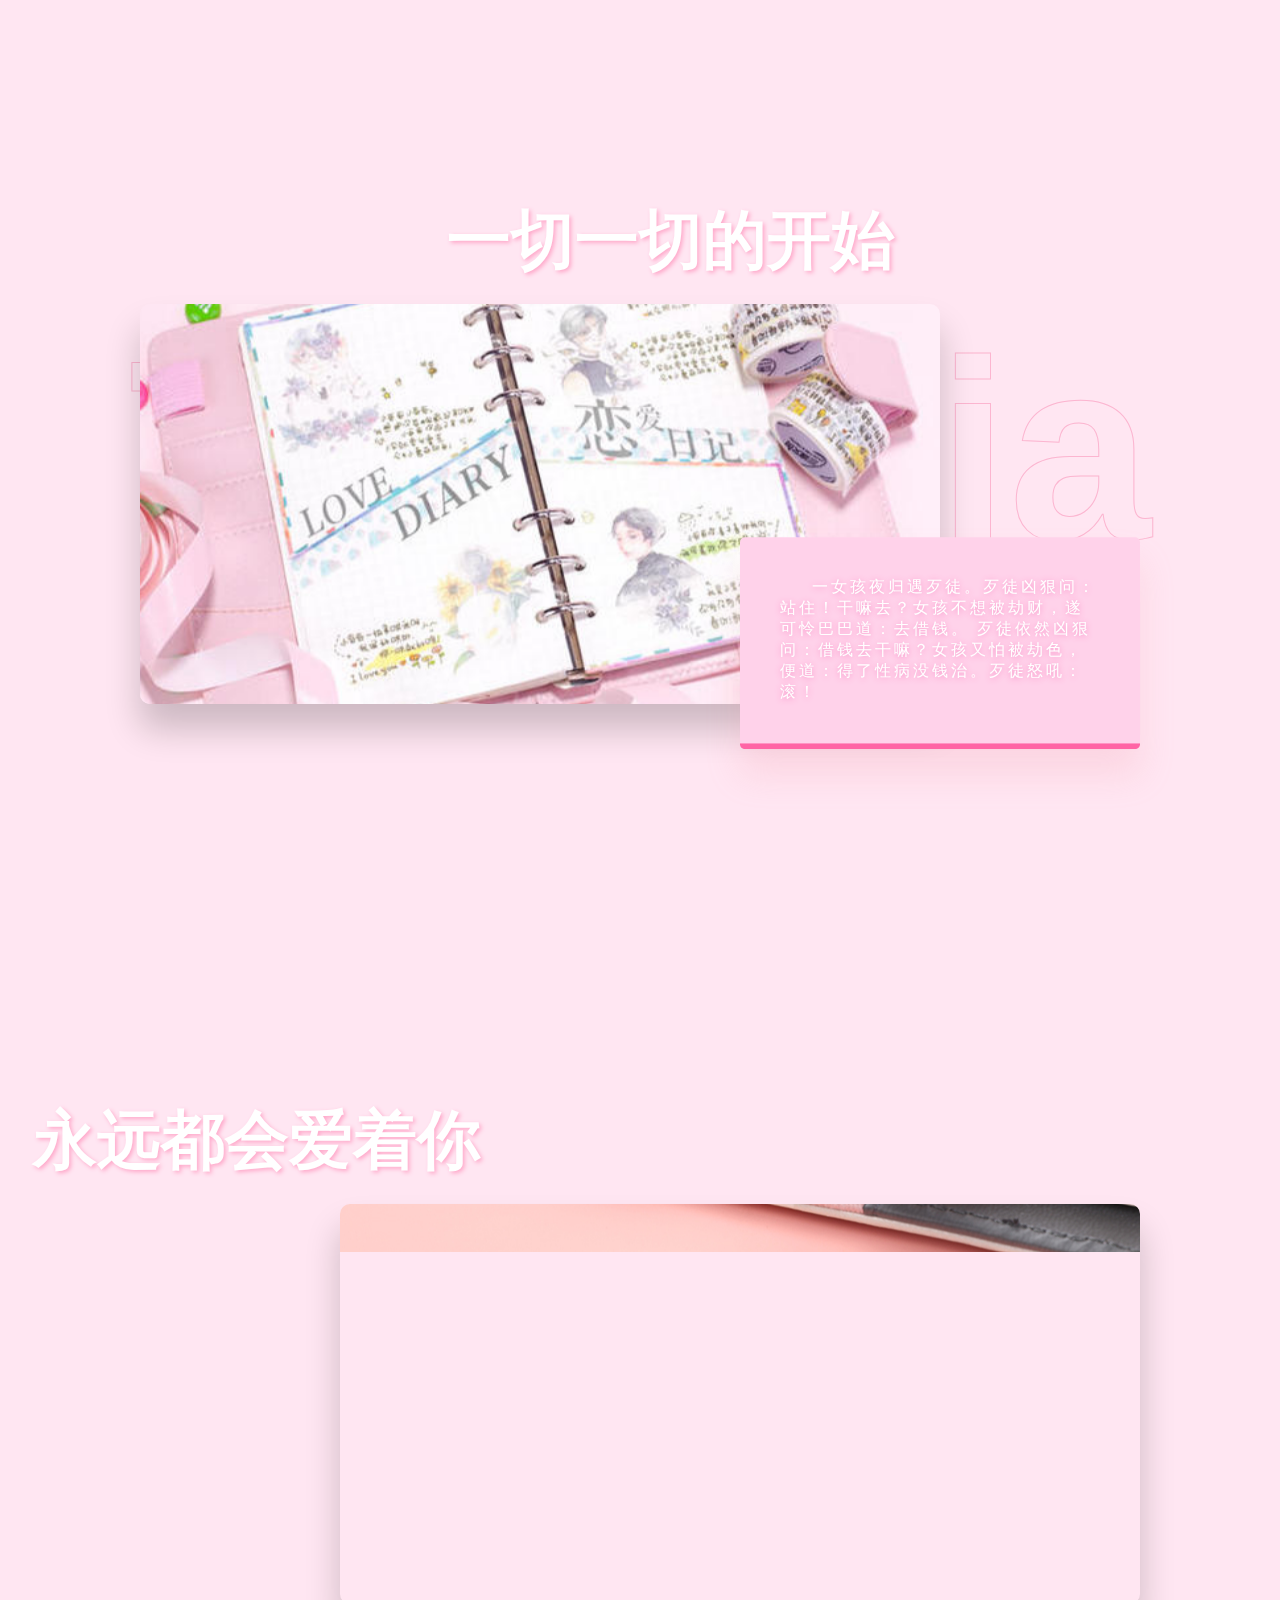
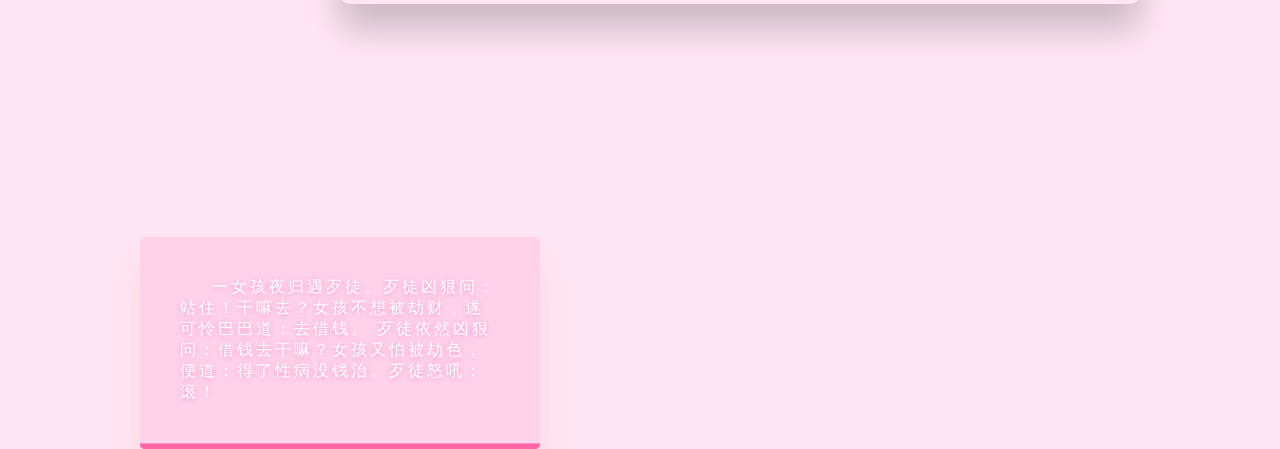
==== two.html @ 306dfa78 "first commit" ====
<!DOCTYPE html>
<html lang="en">
<head>
  <meta charset="UTF-8">
  <meta http-equiv="X-UA-Compatible" content="IE=edge">
  <meta name="viewport" content="width=device-width, initial-scale=1.0">
  <title>恋爱日记</title>
  <link rel="icon" href="./images/index.ico">
  <link rel="stylesheet" href="./css/jarallax.css">
  <link rel="stylesheet" href="./css/index.css">
  <link rel="stylesheet" href="./css/style_02.css">
  <link rel="stylesheet" href="https://cdnjs.cloudflare.com/ajax/libs/animate.css/4.1.1/animate.min.css"
  />
</head>
<body>
  <section>
    <div class="box">
      <h2 data-jarallax-element="0 -200">一切一切的开始</h2>
      <div class="container">
        <div class="imgbox jarallax">
          <img class="jarallax-img" src="./images/01.jpg" alt="">
        </div>
        <div class="content" data-jarallax-element="-200 0">
          一女孩夜归遇歹徒。歹徒凶狠问：站住！干嘛去？女孩不想被劫财，遂可怜巴巴道：去借钱。

歹徒依然凶狠问：借钱去干嘛？女孩又怕被劫色，便道：得了性病没钱治。歹徒怒吼：滚！
        </div>
      </div>
    </div>
  </section>
  <section>
    <div class="box">
      <h2 data-jarallax-element="0 200">永远都会爱着你</h2>
      <div class="container">
        <div class="imgbox jarallax">
          <img class="jarallax-img" src="./images/02.jpg" alt="">
        </div>
        <div class="content" data-jarallax-element="-200 0">
          一女孩夜归遇歹徒。歹徒凶狠问：站住！干嘛去？女孩不想被劫财，遂可怜巴巴道：去借钱。

歹徒依然凶狠问：借钱去干嘛？女孩又怕被劫色，便道：得了性病没钱治。歹徒怒吼：滚！
        </div>
      </div>
    </div>
  </section>
</body>
<script src="./js/jarallax.js"></script>
<script src="./js/jarallax-element.js"></script>
<script>
  jarallax(document.querySelectorAll('.jarallax'), {
    speed: 0.5
  });
</script>
</html>
---- css/jarallax.css ----
.jarallax {
  position: relative;
  z-index: 0;
}
.jarallax > .jarallax-img {
  position: absolute;
  object-fit: cover;
  /* support for plugin https://github.com/bfred-it/object-fit-images */
  font-family: 'object-fit: cover;';
  top: 0;
  left: 0;
  width: 100%;
  height: 100%;
  z-index: -1;
}
---- css/index.css ----
* {
  padding: 0;
  margin: 0;
  box-sizing: border-box;
  font-family: 'Poppins', sans-serif;
}

body {
  background-color: #ffe6f2;
  overflow-x: hidden;
}
---- css/style_02.css ----
body::before {
  content: 'Tao♡Jia';
  position: fixed;
  top: 50%;
  left: 50%;
  transform: translate(-50%, -50%);
  font-weight: 700;
  font-size: 16em;
  color: transparent;
  /* 文字描边 */
  -webkit-text-stroke: 1px #fcb5d0;
}

section {
  position: relative;
  display: flex;
  justify-content: center;
  align-items: center;
  min-height: 100vh;
}

section h2 {
  font-size: 4em;
  color: #fff;
  text-shadow: #ffa7c9 2px 2px 4px;
  margin-bottom: 20px;
}

section:nth-child(odd) h2 {
  margin-left: 40%;
}

section:nth-child(even) h2 {
  margin-left: 20%;
}

section:nth-child(even) .container {
  flex-direction: row-reverse;
}

.container {
  position: relative;
  width: 1000px;
  display: flex;
  justify-content: space-between;
  align-items: center;
}

.container .imgbox {
  position: relative;
  width: 800px;
  height: 400px;
  overflow: hidden;
  border-radius: 10px;
  box-shadow: 0 25px 35px rgba(0, 0, 0, 0.2);
}

.container .imgbox img {
  position: absolute;
  top: 0;
  left: 0;
  width: 100%;
  height: 100%;
  object-fit: cover;
}

.container .content {
  position: absolute;
  margin-top: 200px;
  margin-bottom: 40px;
  padding: 40px;
  background-color: #ffd2ea;
  z-index: 1;
  max-width: 400px;
  color: #fff;
  text-shadow: #f78ac4 0 1px 6px;
  letter-spacing: 3px;
  text-indent: 2em;
  border-radius: 5px;
  box-shadow: 0 25px 35px rgba(240, 149, 164, 0.2);
  border-bottom: 6px solid #ff64a5;
}


section:nth-child(odd) .container .content {
  right: 0;
}

section:nth-child(even) .container .content {
  left: 0;
}
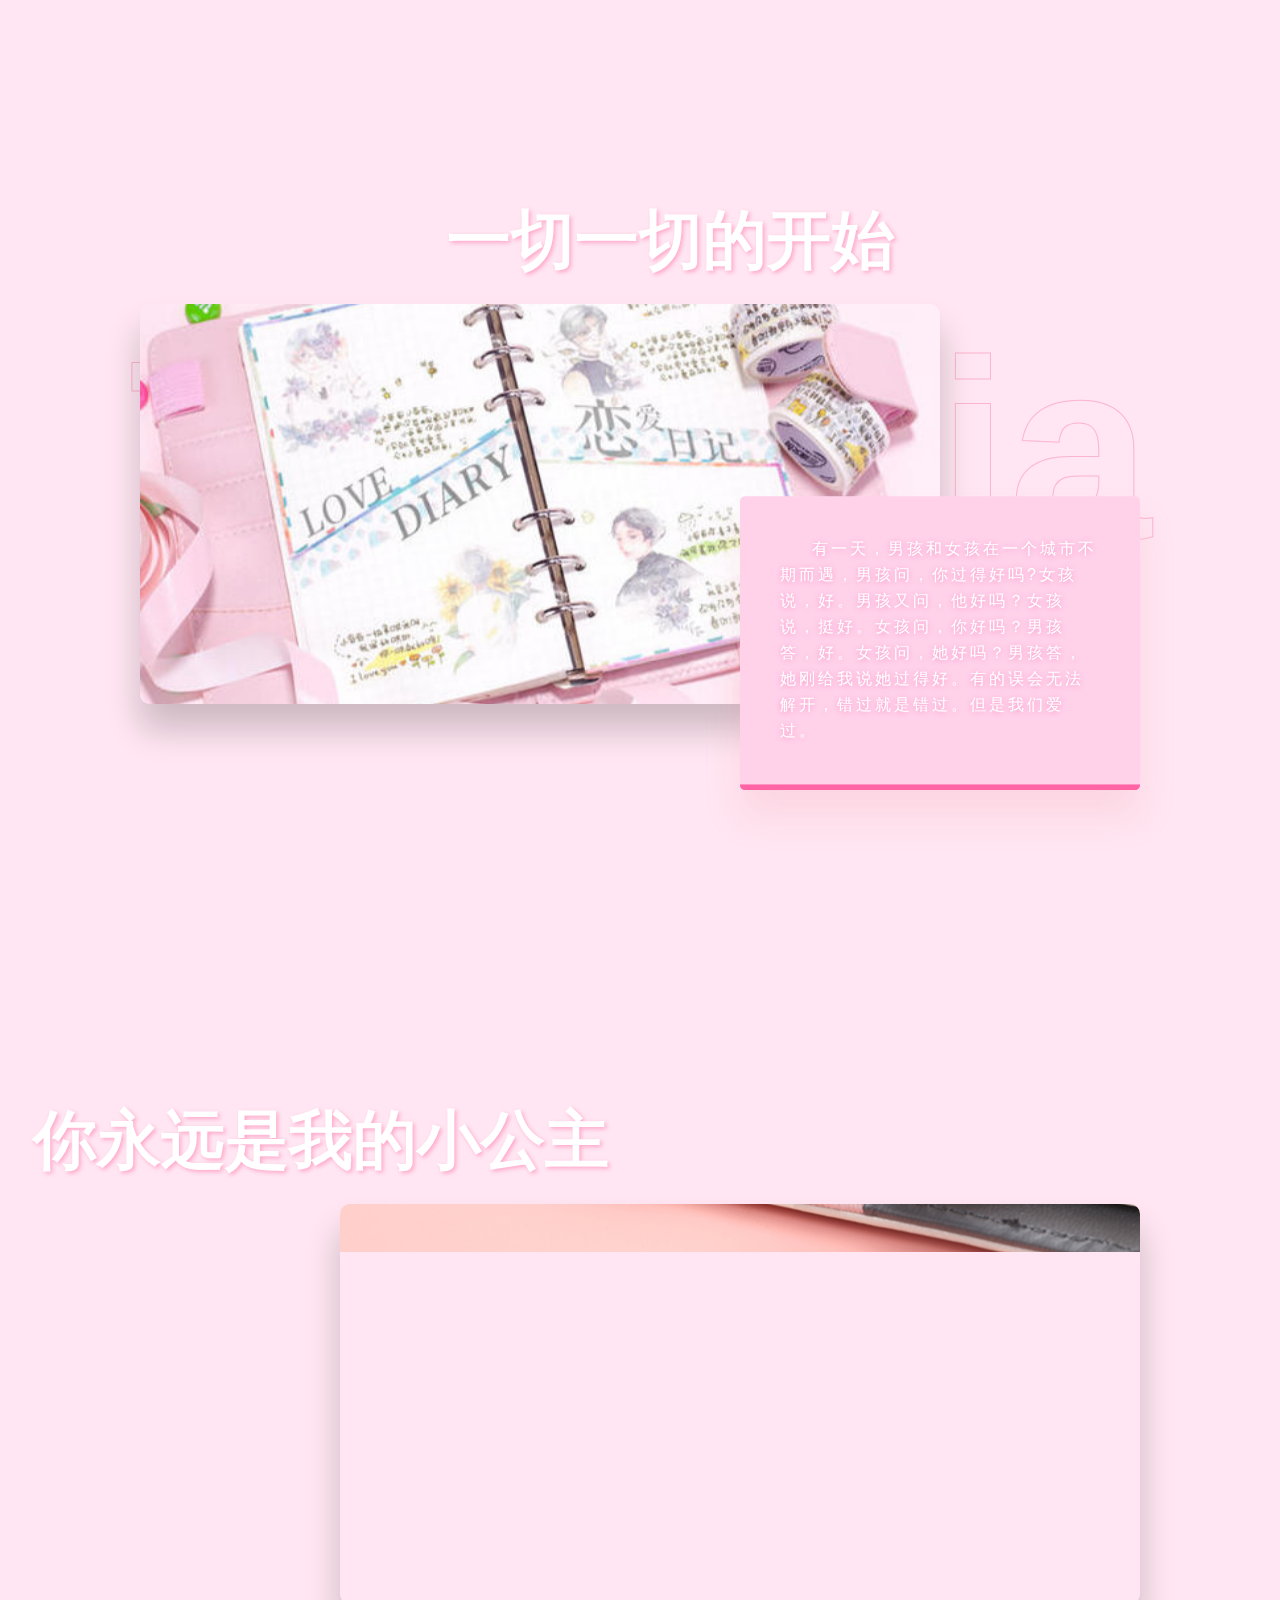
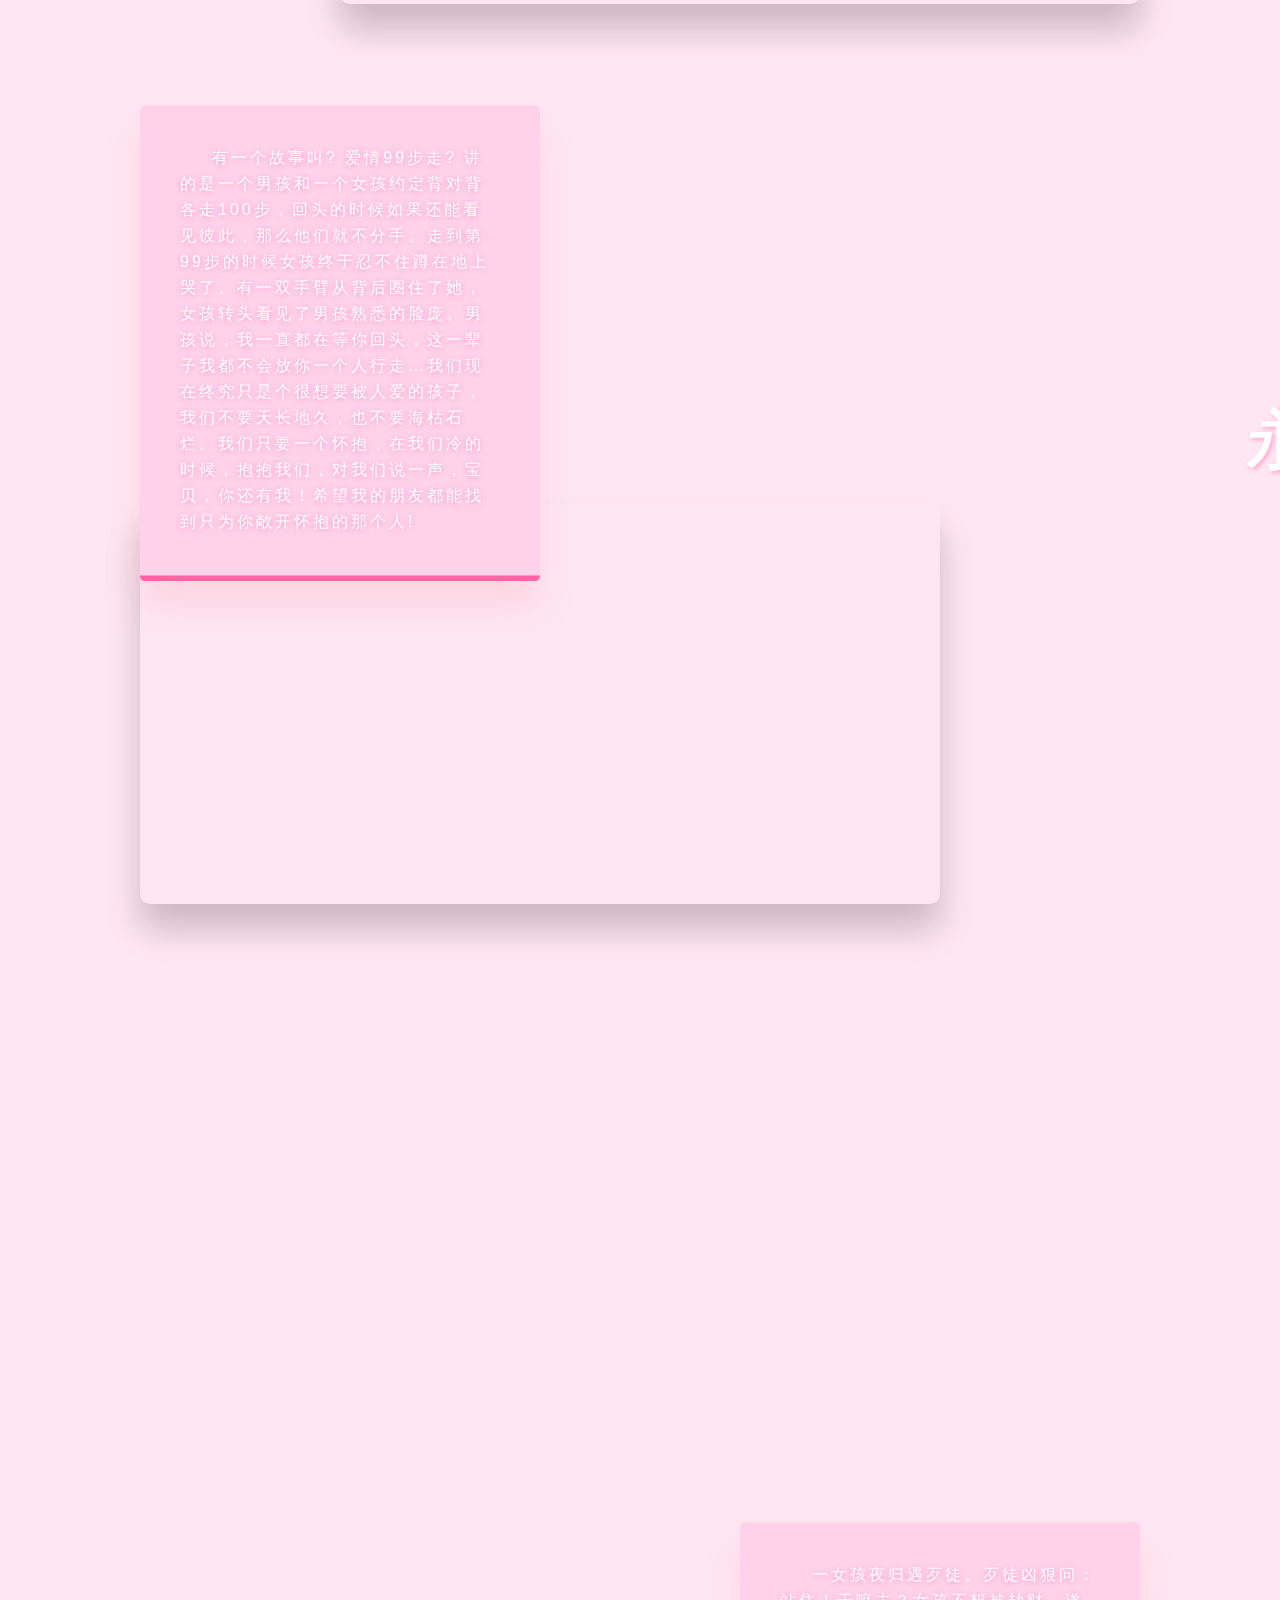
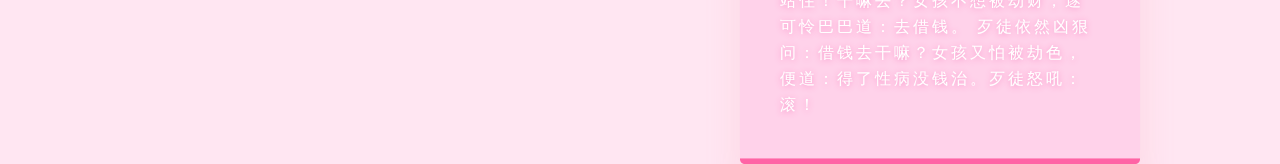
==== commit 87ca2b8b: "最后的优化" ====
--- a/two.html
+++ b/two.html
@@ -3,8 +3,8 @@
 <head>
   <meta charset="UTF-8">
   <meta http-equiv="X-UA-Compatible" content="IE=edge">
-  <meta name="viewport" content="width=device-width, initial-scale=1.0">
-  <title>恋爱日记</title>
+  <meta content="width=device-width,initial-scale=1.0,maximum-scale=1.0,user-scalable=no"  name="viewport" />
+  <title>恋爱♡日记</title>
   <link rel="icon" href="./images/index.ico">
   <link rel="stylesheet" href="./css/jarallax.css">
   <link rel="stylesheet" href="./css/index.css">
@@ -21,19 +21,30 @@
           <img class="jarallax-img" src="./images/01.jpg" alt="">
         </div>
         <div class="content" data-jarallax-element="-200 0">
-          一女孩夜归遇歹徒。歹徒凶狠问：站住！干嘛去？女孩不想被劫财，遂可怜巴巴道：去借钱。
-
-歹徒依然凶狠问：借钱去干嘛？女孩又怕被劫色，便道：得了性病没钱治。歹徒怒吼：滚！
+          有一天，男孩和女孩在一个城市不期而遇，男孩问，你过得好吗?女孩说，好。男孩又问，他好吗？女孩说，挺好。女孩问，你好吗？男孩答，好。女孩问，她好吗？男孩答，她刚给我说她过得好。有的误会无法解开，错过就是错过。但是我们爱过。
         </div>
       </div>
     </div>
   </section>
   <section>
     <div class="box">
-      <h2 data-jarallax-element="0 200">永远都会爱着你</h2>
+      <h2 data-jarallax-element="0 200">你永远是我的小公主</h2>
       <div class="container">
         <div class="imgbox jarallax">
           <img class="jarallax-img" src="./images/02.jpg" alt="">
+        </div>
+        <div class="content" data-jarallax-element="-200 0">
+          有一个故事叫? 爱情99步走? 讲的是一个男孩和一个女孩约定背对背各走100步，回头的时候如果还能看见彼此，那么他们就不分手。走到第99步的时候女孩终于忍不住蹲在地上哭了。有一双手臂从背后圈住了她，女孩转头看见了男孩熟悉的脸庞。男孩说，我一直都在等你回头，这一辈子我都不会放你一个人行走…我们现在终究只是个很想要被人爱的孩子，我们不要天长地久，也不要海枯石烂。我们只要一个怀抱，在我们冷的时候，抱抱我们，对我们说一声，宝贝，你还有我！希望我的朋友都能找到只为你敞开怀抱的那个人!
+        </div>
+      </div>
+    </div>
+  </section>
+  <section>
+    <div class="box">
+      <h2 data-jarallax-element="0 -200">永远都会爱着你</h2>
+      <div class="container">
+        <div class="imgbox jarallax">
+          <img class="jarallax-img" src="./images/03.jpg" alt="">
         </div>
         <div class="content" data-jarallax-element="-200 0">
           一女孩夜归遇歹徒。歹徒凶狠问：站住！干嘛去？女孩不想被劫财，遂可怜巴巴道：去借钱。
--- a/css/style_02.css
+++ b/css/style_02.css
@@ -73,6 +73,8 @@
   z-index: 1;
   max-width: 400px;
   color: #fff;
+  font-size: 16px;
+  line-height: 26px;
   text-shadow: #f78ac4 0 1px 6px;
   letter-spacing: 3px;
   text-indent: 2em;
